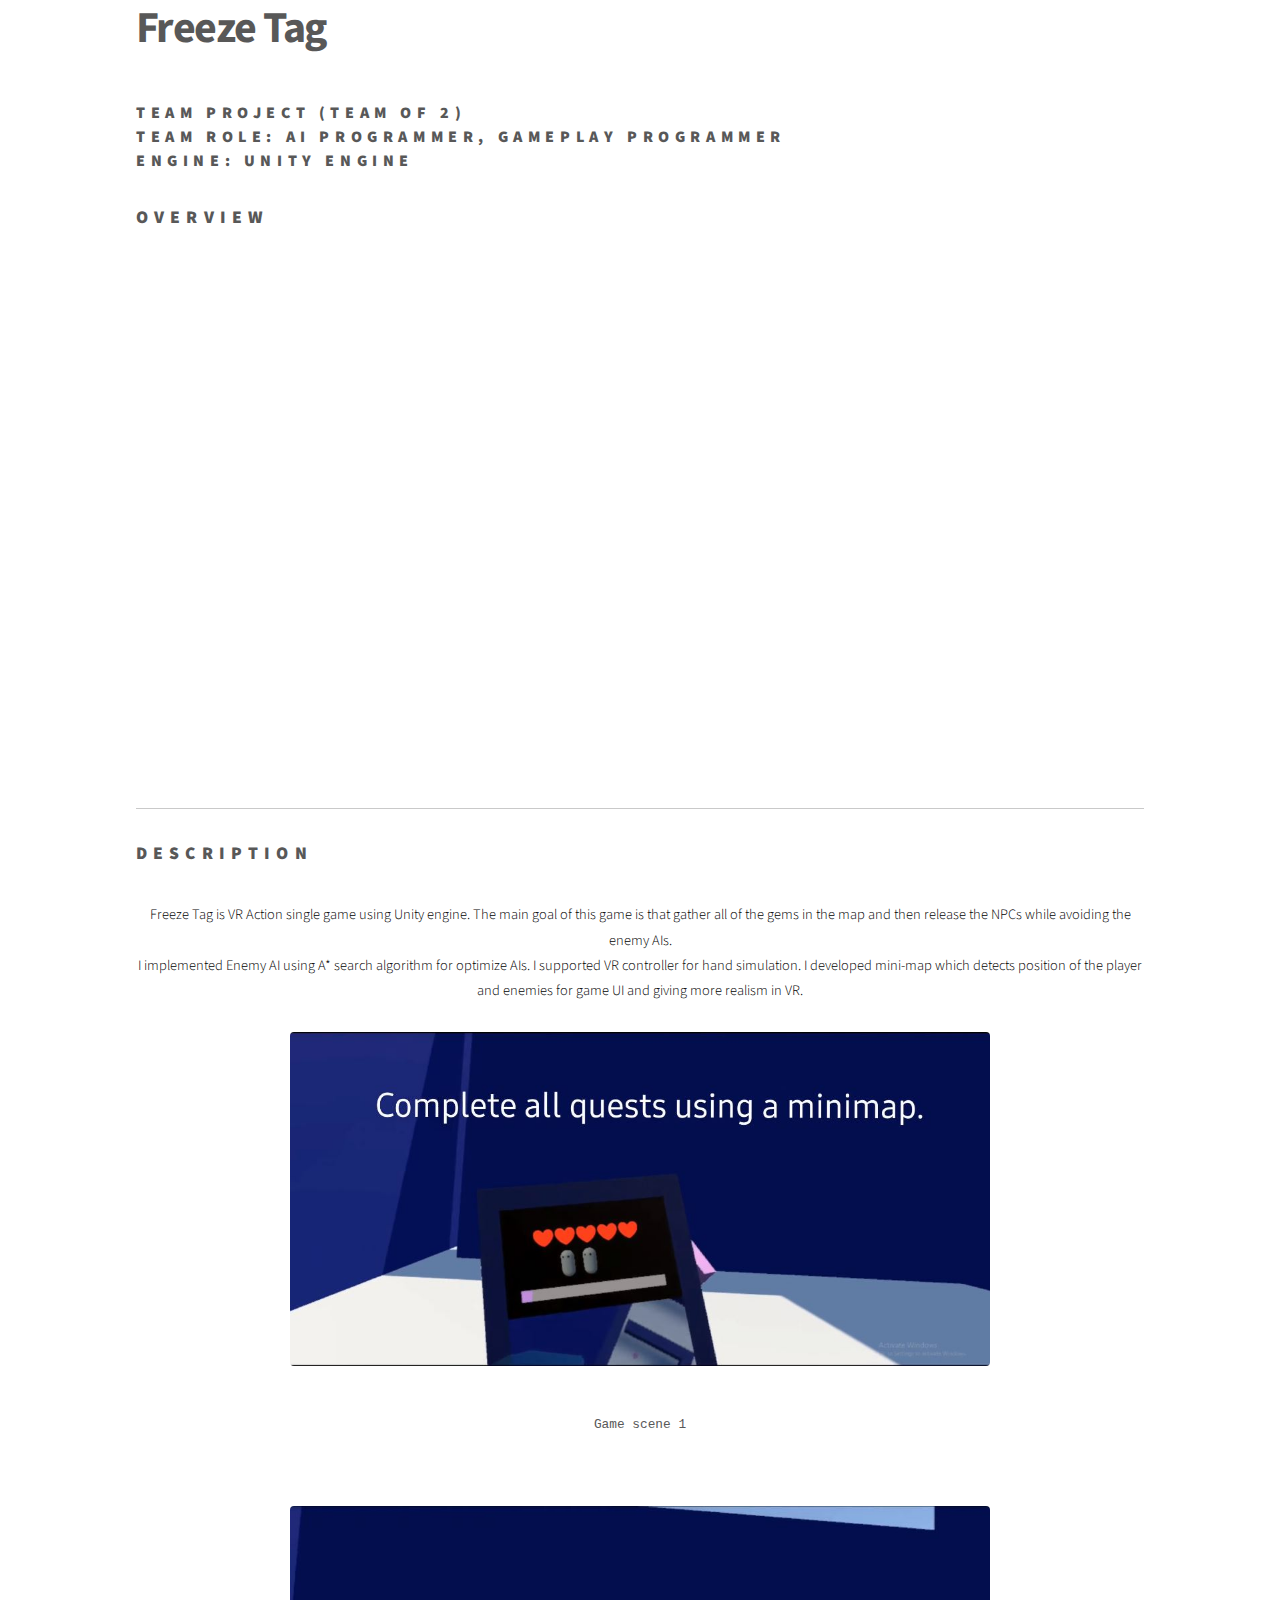
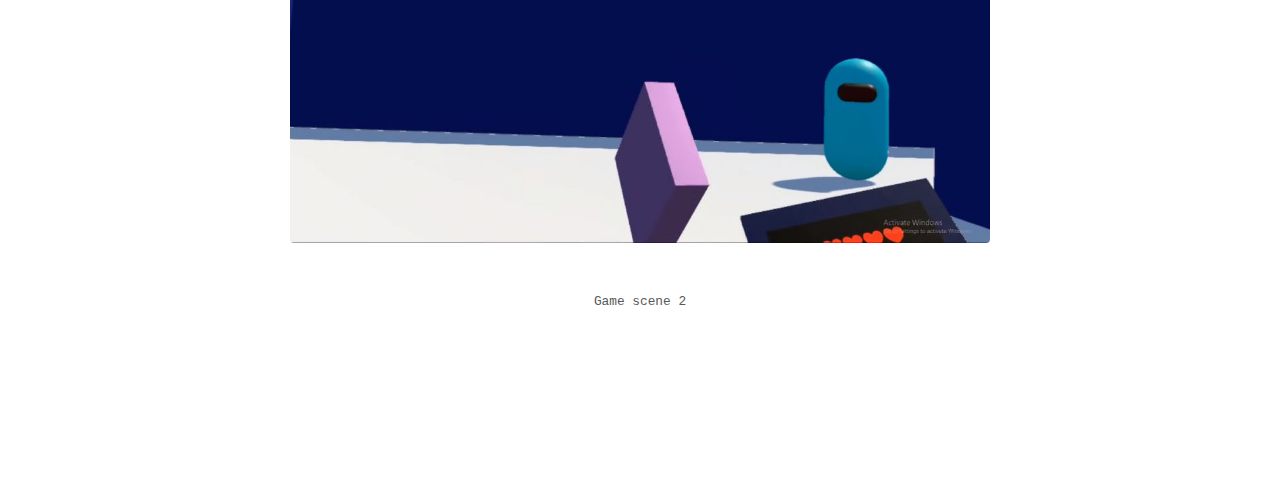
==== freeze_tag.html @ 43e01414 "update port" ====
<!DOCTYPE html> 

<html>
	<head>
		<title>Freeze Tag</title>
		<meta charset="utf-8" />
		<meta name="viewport" content="width=device-width, initial-scale=1, user-scalable=no" />
		<link rel="stylesheet" href="assets/css/main.css" />
		<noscript><link rel="stylesheet" href="assets/css/noscript.css" /></noscript>
	</head>
	<body class="is-preload">
		<!-- Wrapper -->
			<div id="wrapper">
				<!-- Main -->
					<div id="main">
						<div class="inner">
							<h1>Freeze Tag</h1>
                            <h3>Team Project (Team of 2)<br>
								Team role: AI programmer,  Gameplay programmer<br>
                                Engine: Unity Engine</h3>

                            <h2>Overview</h2>
                            <div align="center">
                                <iframe width="800" height="500" src="https://www.youtube.com/embed/WP4t_LqYApI" title="YouTube video player" frameborder="0" allow="accelerometer; autoplay; clipboard-write; encrypted-media; gyroscope; picture-in-picture; web-share" allowfullscreen></iframe>
                            </div>

                            <hr>

                            <h2>Description</h2>
                            <p style = "text-align: center; font-size:90%; color:black;">
								Freeze Tag is VR Action single game using Unity engine. The main goal of this game is that gather all of the gems in the map and then release the NPCs while avoiding the enemy AIs.
								<br>
								I implemented Enemy AI using A* search algorithm for optimize AIs.
								I supported VR controller for hand simulation. I developed mini-map which detects position of the player and enemies for game UI and giving more realism in VR.
								
							</p>
                            <span class="image main"><img src="images/freeze_tag/freeze_tag_1.JPG" alt="" 
                                style="display: block; margin: 0 auto; width:700px;"/></span>
							<p style="text-align: center; font-size:80%; font-family: courier;">
                                Game scene 1<br><br><br></p>
                 
                            <span class="image main"><img src="images/freeze_tag/freeze_tag_2.JPG" alt="" 
                                style="display: block; margin: 0 auto; width:700px;"/></span>
							<p style="text-align: center; font-size:80%; font-family: courier;">
                                Game scene 2<br><br><br></p>
                            
                            
                            </section>

						</div>
					</div>
			</div>

		<!-- Scripts -->
			<script src="assets/js/jquery.min.js"></script>
			<script src="assets/js/browser.min.js"></script>
			<script src="assets/js/breakpoints.min.js"></script>
			<script src="assets/js/util.js"></script>
			<script src="assets/js/main.js"></script>

	</body>
</html>
---- assets/css/main.css ----
@import url(fontawesome-all.min.css);
@import url("https://fonts.googleapis.com/css?family=Source+Sans+Pro:300,700,900");

/*
	Phantom by HTML5 UP
	html5up.net | @ajlkn
	Free for personal and commercial use under the CCA 3.0 license (html5up.net/license)
*/

html, body, div, span, applet, object,
iframe, h1, h2, h3, h4, h5, h6, p, blockquote,
pre, a, abbr, acronym, address, big, cite,
code, del, dfn, em, img, gimg, ins, kbd, q, s, samp,
small, strike, strong, sub, sup, tt, var, b,
u, i, center, dl, dt, dd, ol, ul, li, fieldset,
form, label, legend, table, caption, tbody,
tfoot, thead, tr, th, td, article, aside,
canvas, details, embed, figure, figcaption,
footer, header, hgroup, menu, nav, output, ruby,
section, summary, time, mark, audio, video {
	margin: 0;
	padding: 0;
	border: 0;
	font-size: 100%;
	font: inherit;
	vertical-align: baseline;}

article, aside, details, figcaption, figure,
footer, header, hgroup, menu, nav, section {
	display: block;}

body {
	line-height: 1;
}

ol, ul {
	list-style: none;
}

blockquote, q {
	quotes: none;
}

	blockquote:before, blockquote:after, q:before, q:after {
		content: '';
		content: none;
	}

table {
	border-collapse: collapse;
	border-spacing: 0;
}

body {
	-webkit-text-size-adjust: none;
}

mark {
	background-color: transparent;
	color: inherit;
}

input::-moz-focus-inner {
	border: 0;
	padding: 0;
}

input, select, textarea {
	-moz-appearance: none;
	-webkit-appearance: none;
	-ms-appearance: none;
	appearance: none;
}

/* Basic */

	@-ms-viewport {
		width: device-width;
	}

	body {
		-ms-overflow-style: scrollbar;
	}

	@media screen and (max-width: 480px) {

		html, body {
			min-width: 320px;
		}

	}

	html {
		box-sizing: border-box;
	}

	*, *:before, *:after {
		box-sizing: inherit;
	}

	body {
		background: #ffffff;
	}

		body.is-preload *, body.is-preload *:before, body.is-preload *:after {
			-moz-animation: none !important;
			-webkit-animation: none !important;
			-ms-animation: none !important;
			animation: none !important;
			-moz-transition: none !important;
			-webkit-transition: none !important;
			-ms-transition: none !important;
			transition: none !important;
		}

/* Type */

	body, input, select, textarea {
		color: #585858;
		font-family: "Source Sans Pro", Helvetica, sans-serif;
		font-size: 16pt;
		font-weight: 300;
		line-height: 1.75;
	}

		@media screen and (max-width: 1680px) {

			body, input, select, textarea {
				font-size: 14pt;
			}

		}

		@media screen and (max-width: 1280px) {

			body, input, select, textarea {
				font-size: 12pt;
			}

		}

	a {
		-moz-transition: border-bottom-color 0.2s ease, color 0.2s ease;
		-webkit-transition: border-bottom-color 0.2s ease, color 0.2s ease;
		-ms-transition: border-bottom-color 0.2s ease, color 0.2s ease;
		transition: border-bottom-color 0.2s ease, color 0.2s ease;
		text-decoration: none;
		color: #585858;
		border-bottom: dotted 1px rgba(88, 88, 88, 0.5);
	}

		a:hover {
			border-bottom-color: transparent;
			color: #f2849e !important;
		}

	strong, b {
		font-weight: 900;
	}

	em, i {
		font-style: italic;
	}

	p {
		margin: 0 0 2em 0;
	}

	h1 {
		font-size: 2.75em;
		font-weight: 700;
		line-height: 1.3;
		margin: 0 0 1em 0;
		letter-spacing: -0.035em;
	}

		h1 a {
			color: inherit;
		}

		@media screen and (max-width: 736px) {

			h1 {
				font-size: 2em;
				margin: 0 0 1em 0;
			}

		}

		@media screen and (max-width: 360px) {

			h1 {
				font-size: 1.75em;
			}

		}

	h2, h3, h4, h5, h6 {
		font-weight: 900;
		line-height: 1.5;
		margin: 0 0 2em 0;
		text-transform: uppercase;
		letter-spacing: 0.35em;
	}

		h2 a, h3 a, h4 a, h5 a, h6 a {
			color: inherit;
		}

	h2 {
		font-size: 1.1em;
	}

	h3 {
		font-size: 1em;
	}

	h4 {
		font-size: 0.8em;
	}

	h5 {
		font-size: 0.8em;
	}

	h6 {
		font-size: 0.8em;
	}

	@media screen and (max-width: 980px) {

		h1 br, h2 br, h3 br, h4 br, h5 br, h6 br {
			display: none;
		}

	}

	@media screen and (max-width: 736px) {

		h2 {
			font-size: 1em;
		}

		h3 {
			font-size: 0.8em;
		}

	}

	sub {
		font-size: 0.8em;
		position: relative;
		top: 0.5em;
	}

	sup {
		font-size: 0.8em;
		position: relative;
		top: -0.5em;
	}

	blockquote {
		border-left: solid 4px #c9c9c9;
		font-style: italic;
		margin: 0 0 2em 0;
		padding: 0.5em 0 0.5em 2em;
	}

	code {
		background: rgba(144, 144, 144, 0.075);
		border-radius: 4px;
		border: solid 1px #c9c9c9;
		font-family: "Courier New", monospace;
		font-size: 0.9em;
		margin: 0 0.25em;
		padding: 0.25em 0.65em;
	}

	pre {
		-webkit-overflow-scrolling: touch;
		font-family: "Courier New", monospace;
		font-size: 0.9em;
		margin: 0 0 2em 0;
	}

		pre code {
			display: block;
			line-height: 1.75;
			padding: 1em 1.5em;
			overflow-x: auto;
		}

	hr {
		border: 0;
		border-bottom: solid 1px #c9c9c9;
		margin: 2em 0;
	}

		hr.major {
			margin: 3em 0;
		}

	.align-left {
		text-align: left;
	}

	.align-center {
		text-align: center;
	}

	.align-right {
		text-align: right;
	}

/* Row */

	.row {
		display: flex;
		flex-wrap: wrap;
		box-sizing: border-box;
		align-items: stretch;
	}

		.row > * {
			box-sizing: border-box;
		}

		.row.gtr-uniform > * > :last-child {
			margin-bottom: 0;
		}

		.row.aln-left {
			justify-content: flex-start;
		}

		.row.aln-center {
			justify-content: center;
		}

		.row.aln-right {
			justify-content: flex-end;
		}

		.row.aln-top {
			align-items: flex-start;
		}

		.row.aln-middle {
			align-items: center;
		}

		.row.aln-bottom {
			align-items: flex-end;
		}

		.row > .imp {
			order: -1;
		}

		.row > .col-1 {
			width: 8.33333%;
		}

		.row > .off-1 {
			margin-left: 8.33333%;
		}

		.row > .col-2 {
			width: 16.66667%;
		}

		.row > .off-2 {
			margin-left: 16.66667%;
		}

		.row > .col-3 {
			width: 25%;
		}

		.row > .off-3 {
			margin-left: 25%;
		}

		.row > .col-4 {
			width: 33.33333%;
		}

		.row > .off-4 {
			margin-left: 33.33333%;
		}

		.row > .col-5 {
			width: 41.66667%;
		}

		.row > .off-5 {
			margin-left: 41.66667%;
		}

		.row > .col-6 {
			width: 50%;
		}

		.row > .off-6 {
			margin-left: 50%;
		}

		.row > .col-7 {
			width: 58.33333%;
		}

		.row > .off-7 {
			margin-left: 58.33333%;
		}

		.row > .col-8 {
			width: 66.66667%;
		}

		.row > .off-8 {
			margin-left: 66.66667%;
		}

		.row > .col-9 {
			width: 75%;
		}

		.row > .off-9 {
			margin-left: 75%;
		}

		.row > .col-10 {
			width: 83.33333%;
		}

		.row > .off-10 {
			margin-left: 83.33333%;
		}

		.row > .col-11 {
			width: 91.66667%;
		}

		.row > .off-11 {
			margin-left: 91.66667%;
		}

		.row > .col-12 {
			width: 100%;
		}

		.row > .off-12 {
			margin-left: 100%;
		}

		.row.gtr-0 {
			margin-top: 0;
			margin-left: 0em;
		}

			.row.gtr-0 > * {
				padding: 0 0 0 0em;
			}

			.row.gtr-0.gtr-uniform {
				margin-top: 0em;
			}

				.row.gtr-0.gtr-uniform > * {
					padding-top: 0em;
				}

		.row.gtr-25 {
			margin-top: 0;
			margin-left: -0.5em;
		}

			.row.gtr-25 > * {
				padding: 0 0 0 0.5em;
			}

			.row.gtr-25.gtr-uniform {
				margin-top: -0.5em;
			}

				.row.gtr-25.gtr-uniform > * {
					padding-top: 0.5em;
				}

		.row.gtr-50 {
			margin-top: 0;
			margin-left: -1em;
		}

			.row.gtr-50 > * {
				padding: 0 0 0 1em;
			}

			.row.gtr-50.gtr-uniform {
				margin-top: -1em;
			}

				.row.gtr-50.gtr-uniform > * {
					padding-top: 1em;
				}

		.row {
			margin-top: 0;
			margin-left: -2em;
		}

			.row > * {
				padding: 0 0 0 2em;
			}

			.row.gtr-uniform {
				margin-top: -2em;
			}

				.row.gtr-uniform > * {
					padding-top: 2em;
				}

		.row.gtr-150 {
			margin-top: 0;
			margin-left: -3em;
		}

			.row.gtr-150 > * {
				padding: 0 0 0 3em;
			}

			.row.gtr-150.gtr-uniform {
				margin-top: -3em;
			}

				.row.gtr-150.gtr-uniform > * {
					padding-top: 3em;
				}

		.row.gtr-200 {
			margin-top: 0;
			margin-left: -4em;
		}

			.row.gtr-200 > * {
				padding: 0 0 0 4em;
			}

			.row.gtr-200.gtr-uniform {
				margin-top: -4em;
			}

				.row.gtr-200.gtr-uniform > * {
					padding-top: 4em;
				}

		@media screen and (max-width: 1680px) {

			.row {
				display: flex;
				flex-wrap: wrap;
				box-sizing: border-box;
				align-items: stretch;
			}

				.row > * {
					box-sizing: border-box;
				}

				.row.gtr-uniform > * > :last-child {
					margin-bottom: 0;
				}

				.row.aln-left {
					justify-content: flex-start;
				}

				.row.aln-center {
					justify-content: center;
				}

				.row.aln-right {
					justify-content: flex-end;
				}

				.row.aln-top {
					align-items: flex-start;
				}

				.row.aln-middle {
					align-items: center;
				}

				.row.aln-bottom {
					align-items: flex-end;
				}

				.row > .imp-xlarge {
					order: -1;
				}

				.row > .col-1-xlarge {
					width: 8.33333%;
				}

				.row > .off-1-xlarge {
					margin-left: 8.33333%;
				}

				.row > .col-2-xlarge {
					width: 16.66667%;
				}

				.row > .off-2-xlarge {
					margin-left: 16.66667%;
				}

				.row > .col-3-xlarge {
					width: 25%;
				}

				.row > .off-3-xlarge {
					margin-left: 25%;
				}

				.row > .col-4-xlarge {
					width: 33.33333%;
				}

				.row > .off-4-xlarge {
					margin-left: 33.33333%;
				}

				.row > .col-5-xlarge {
					width: 41.66667%;
				}

				.row > .off-5-xlarge {
					margin-left: 41.66667%;
				}

				.row > .col-6-xlarge {
					width: 50%;
				}

				.row > .off-6-xlarge {
					margin-left: 50%;
				}

				.row > .col-7-xlarge {
					width: 58.33333%;
				}

				.row > .off-7-xlarge {
					margin-left: 58.33333%;
				}

				.row > .col-8-xlarge {
					width: 66.66667%;
				}

				.row > .off-8-xlarge {
					margin-left: 66.66667%;
				}

				.row > .col-9-xlarge {
					width: 75%;
				}

				.row > .off-9-xlarge {
					margin-left: 75%;
				}

				.row > .col-10-xlarge {
					width: 83.33333%;
				}

				.row > .off-10-xlarge {
					margin-left: 83.33333%;
				}

				.row > .col-11-xlarge {
					width: 91.66667%;
				}

				.row > .off-11-xlarge {
					margin-left: 91.66667%;
				}

				.row > .col-12-xlarge {
					width: 100%;
				}

				.row > .off-12-xlarge {
					margin-left: 100%;
				}

				.row.gtr-0 {
					margin-top: 0;
					margin-left: 0em;
				}

					.row.gtr-0 > * {
						padding: 0 0 0 0em;
					}

					.row.gtr-0.gtr-uniform {
						margin-top: 0em;
					}

						.row.gtr-0.gtr-uniform > * {
							padding-top: 0em;
						}

				.row.gtr-25 {
					margin-top: 0;
					margin-left: -0.5em;
				}

					.row.gtr-25 > * {
						padding: 0 0 0 0.5em;
					}

					.row.gtr-25.gtr-uniform {
						margin-top: -0.5em;
					}

						.row.gtr-25.gtr-uniform > * {
							padding-top: 0.5em;
						}

				.row.gtr-50 {
					margin-top: 0;
					margin-left: -1em;
				}

					.row.gtr-50 > * {
						padding: 0 0 0 1em;
					}

					.row.gtr-50.gtr-uniform {
						margin-top: -1em;
					}

						.row.gtr-50.gtr-uniform > * {
							padding-top: 1em;
						}

				.row {
					margin-top: 0;
					margin-left: -2em;
				}

					.row > * {
						padding: 0 0 0 2em;
					}

					.row.gtr-uniform {
						margin-top: -2em;
					}

						.row.gtr-uniform > * {
							padding-top: 2em;
						}

				.row.gtr-150 {
					margin-top: 0;
					margin-left: -3em;
				}

					.row.gtr-150 > * {
						padding: 0 0 0 3em;
					}

					.row.gtr-150.gtr-uniform {
						margin-top: -3em;
					}

						.row.gtr-150.gtr-uniform > * {
							padding-top: 3em;
						}

				.row.gtr-200 {
					margin-top: 0;
					margin-left: -4em;
				}

					.row.gtr-200 > * {
						padding: 0 0 0 4em;
					}

					.row.gtr-200.gtr-uniform {
						margin-top: -4em;
					}

						.row.gtr-200.gtr-uniform > * {
							padding-top: 4em;
						}

		}

		@media screen and (max-width: 1280px) {

			.row {
				display: flex;
				flex-wrap: wrap;
				box-sizing: border-box;
				align-items: stretch;
			}

				.row > * {
					box-sizing: border-box;
				}

				.row.gtr-uniform > * > :last-child {
					margin-bottom: 0;
				}

				.row.aln-left {
					justify-content: flex-start;
				}

				.row.aln-center {
					justify-content: center;
				}

				.row.aln-right {
					justify-content: flex-end;
				}

				.row.aln-top {
					align-items: flex-start;
				}

				.row.aln-middle {
					align-items: center;
				}

				.row.aln-bottom {
					align-items: flex-end;
				}

				.row > .imp-large {
					order: -1;
				}

				.row > .col-1-large {
					width: 8.33333%;
				}

				.row > .off-1-large {
					margin-left: 8.33333%;
				}

				.row > .col-2-large {
					width: 16.66667%;
				}

				.row > .off-2-large {
					margin-left: 16.66667%;
				}

				.row > .col-3-large {
					width: 25%;
				}

				.row > .off-3-large {
					margin-left: 25%;
				}

				.row > .col-4-large {
					width: 33.33333%;
				}

				.row > .off-4-large {
					margin-left: 33.33333%;
				}

				.row > .col-5-large {
					width: 41.66667%;
				}

				.row > .off-5-large {
					margin-left: 41.66667%;
				}

				.row > .col-6-large {
					width: 50%;
				}

				.row > .off-6-large {
					margin-left: 50%;
				}

				.row > .col-7-large {
					width: 58.33333%;
				}

				.row > .off-7-large {
					margin-left: 58.33333%;
				}

				.row > .col-8-large {
					width: 66.66667%;
				}

				.row > .off-8-large {
					margin-left: 66.66667%;
				}

				.row > .col-9-large {
					width: 75%;
				}

				.row > .off-9-large {
					margin-left: 75%;
				}

				.row > .col-10-large {
					width: 83.33333%;
				}

				.row > .off-10-large {
					margin-left: 83.33333%;
				}

				.row > .col-11-large {
					width: 91.66667%;
				}

				.row > .off-11-large {
					margin-left: 91.66667%;
				}

				.row > .col-12-large {
					width: 100%;
				}

				.row > .off-12-large {
					margin-left: 100%;
				}

				.row.gtr-0 {
					margin-top: 0;
					margin-left: 0em;
				}

					.row.gtr-0 > * {
						padding: 0 0 0 0em;
					}

					.row.gtr-0.gtr-uniform {
						margin-top: 0em;
					}

						.row.gtr-0.gtr-uniform > * {
							padding-top: 0em;
						}

				.row.gtr-25 {
					margin-top: 0;
					margin-left: -0.5em;
				}

					.row.gtr-25 > * {
						padding: 0 0 0 0.5em;
					}

					.row.gtr-25.gtr-uniform {
						margin-top: -0.5em;
					}

						.row.gtr-25.gtr-uniform > * {
							padding-top: 0.5em;
						}

				.row.gtr-50 {
					margin-top: 0;
					margin-left: -1em;
				}

					.row.gtr-50 > * {
						padding: 0 0 0 1em;
					}

					.row.gtr-50.gtr-uniform {
						margin-top: -1em;
					}

						.row.gtr-50.gtr-uniform > * {
							padding-top: 1em;
						}

				.row {
					margin-top: 0;
					margin-left: -2em;
				}

					.row > * {
						padding: 0 0 0 2em;
					}

					.row.gtr-uniform {
						margin-top: -2em;
					}

						.row.gtr-uniform > * {
							padding-top: 2em;
						}

				.row.gtr-150 {
					margin-top: 0;
					margin-left: -3em;
				}

					.row.gtr-150 > * {
						padding: 0 0 0 3em;
					}

					.row.gtr-150.gtr-uniform {
						margin-top: -3em;
					}

						.row.gtr-150.gtr-uniform > * {
							padding-top: 3em;
						}

				.row.gtr-200 {
					margin-top: 0;
					margin-left: -4em;
				}

					.row.gtr-200 > * {
						padding: 0 0 0 4em;
					}

					.row.gtr-200.gtr-uniform {
						margin-top: -4em;
					}

						.row.gtr-200.gtr-uniform > * {
							padding-top: 4em;
						}

		}

		@media screen and (max-width: 980px) {

			.row {
				display: flex;
				flex-wrap: wrap;
				box-sizing: border-box;
				align-items: stretch;
			}

				.row > * {
					box-sizing: border-box;
				}

				.row.gtr-uniform > * > :last-child {
					margin-bottom: 0;
				}

				.row.aln-left {
					justify-content: flex-start;
				}

				.row.aln-center {
					justify-content: center;
				}

				.row.aln-right {
					justify-content: flex-end;
				}

				.row.aln-top {
					align-items: flex-start;
				}

				.row.aln-middle {
					align-items: center;
				}

				.row.aln-bottom {
					align-items: flex-end;
				}

				.row > .imp-medium {
					order: -1;
				}

				.row > .col-1-medium {
					width: 8.33333%;
				}

				.row > .off-1-medium {
					margin-left: 8.33333%;
				}

				.row > .col-2-medium {
					width: 16.66667%;
				}

				.row > .off-2-medium {
					margin-left: 16.66667%;
				}

				.row > .col-3-medium {
					width: 25%;
				}

				.row > .off-3-medium {
					margin-left: 25%;
				}

				.row > .col-4-medium {
					width: 33.33333%;
				}

				.row > .off-4-medium {
					margin-left: 33.33333%;
				}

				.row > .col-5-medium {
					width: 41.66667%;
				}

				.row > .off-5-medium {
					margin-left: 41.66667%;
				}

				.row > .col-6-medium {
					width: 50%;
				}

				.row > .off-6-medium {
					margin-left: 50%;
				}

				.row > .col-7-medium {
					width: 58.33333%;
				}

				.row > .off-7-medium {
					margin-left: 58.33333%;
				}

				.row > .col-8-medium {
					width: 66.66667%;
				}

				.row > .off-8-medium {
					margin-left: 66.66667%;
				}

				.row > .col-9-medium {
					width: 75%;
				}

				.row > .off-9-medium {
					margin-left: 75%;
				}

				.row > .col-10-medium {
					width: 83.33333%;
				}

				.row > .off-10-medium {
					margin-left: 83.33333%;
				}

				.row > .col-11-medium {
					width: 91.66667%;
				}

				.row > .off-11-medium {
					margin-left: 91.66667%;
				}

				.row > .col-12-medium {
					width: 100%;
				}

				.row > .off-12-medium {
					margin-left: 100%;
				}

				.row.gtr-0 {
					margin-top: 0;
					margin-left: 0em;
				}

					.row.gtr-0 > * {
						padding: 0 0 0 0em;
					}

					.row.gtr-0.gtr-uniform {
						margin-top: 0em;
					}

						.row.gtr-0.gtr-uniform > * {
							padding-top: 0em;
						}

				.row.gtr-25 {
					margin-top: 0;
					margin-left: -0.375em;
				}

					.row.gtr-25 > * {
						padding: 0 0 0 0.375em;
					}

					.row.gtr-25.gtr-uniform {
						margin-top: -0.375em;
					}

						.row.gtr-25.gtr-uniform > * {
							padding-top: 0.375em;
						}

				.row.gtr-50 {
					margin-top: 0;
					margin-left: -0.75em;
				}

					.row.gtr-50 > * {
						padding: 0 0 0 0.75em;
					}

					.row.gtr-50.gtr-uniform {
						margin-top: -0.75em;
					}

						.row.gtr-50.gtr-uniform > * {
							padding-top: 0.75em;
						}

				.row {
					margin-top: 0;
					margin-left: -1.5em;
				}

					.row > * {
						padding: 0 0 0 1.5em;
					}

					.row.gtr-uniform {
						margin-top: -1.5em;
					}

						.row.gtr-uniform > * {
							padding-top: 1.5em;
						}

				.row.gtr-150 {
					margin-top: 0;
					margin-left: -2.25em;
				}

					.row.gtr-150 > * {
						padding: 0 0 0 2.25em;
					}

					.row.gtr-150.gtr-uniform {
						margin-top: -2.25em;
					}

						.row.gtr-150.gtr-uniform > * {
							padding-top: 2.25em;
						}

				.row.gtr-200 {
					margin-top: 0;
					margin-left: -3em;
				}

					.row.gtr-200 > * {
						padding: 0 0 0 3em;
					}

					.row.gtr-200.gtr-uniform {
						margin-top: -3em;
					}

						.row.gtr-200.gtr-uniform > * {
							padding-top: 3em;
						}

		}

		@media screen and (max-width: 736px) {

			.row {
				display: flex;
				flex-wrap: wrap;
				box-sizing: border-box;
				align-items: stretch;
			}

				.row > * {
					box-sizing: border-box;
				}

				.row.gtr-uniform > * > :last-child {
					margin-bottom: 0;
				}

				.row.aln-left {
					justify-content: flex-start;
				}

				.row.aln-center {
					justify-content: center;
				}

				.row.aln-right {
					justify-content: flex-end;
				}

				.row.aln-top {
					align-items: flex-start;
				}

				.row.aln-middle {
					align-items: center;
				}

				.row.aln-bottom {
					align-items: flex-end;
				}

				.row > .imp-small {
					order: -1;
				}

				.row > .col-1-small {
					width: 8.33333%;
				}

				.row > .off-1-small {
					margin-left: 8.33333%;
				}

				.row > .col-2-small {
					width: 16.66667%;
				}

				.row > .off-2-small {
					margin-left: 16.66667%;
				}

				.row > .col-3-small {
					width: 25%;
				}

				.row > .off-3-small {
					margin-left: 25%;
				}

				.row > .col-4-small {
					width: 33.33333%;
				}

				.row > .off-4-small {
					margin-left: 33.33333%;
				}

				.row > .col-5-small {
					width: 41.66667%;
				}

				.row > .off-5-small {
					margin-left: 41.66667%;
				}

				.row > .col-6-small {
					width: 50%;
				}

				.row > .off-6-small {
					margin-left: 50%;
				}

				.row > .col-7-small {
					width: 58.33333%;
				}

				.row > .off-7-small {
					margin-left: 58.33333%;
				}

				.row > .col-8-small {
					width: 66.66667%;
				}

				.row > .off-8-small {
					margin-left: 66.66667%;
				}

				.row > .col-9-small {
					width: 75%;
				}

				.row > .off-9-small {
					margin-left: 75%;
				}

				.row > .col-10-small {
					width: 83.33333%;
				}

				.row > .off-10-small {
					margin-left: 83.33333%;
				}

				.row > .col-11-small {
					width: 91.66667%;
				}

				.row > .off-11-small {
					margin-left: 91.66667%;
				}

				.row > .col-12-small {
					width: 100%;
				}

				.row > .off-12-small {
					margin-left: 100%;
				}

				.row.gtr-0 {
					margin-top: 0;
					margin-left: 0em;
				}

					.row.gtr-0 > * {
						padding: 0 0 0 0em;
					}

					.row.gtr-0.gtr-uniform {
						margin-top: 0em;
					}

						.row.gtr-0.gtr-uniform > * {
							padding-top: 0em;
						}

				.row.gtr-25 {
					margin-top: 0;
					margin-left: -0.25em;
				}

					.row.gtr-25 > * {
						padding: 0 0 0 0.25em;
					}

					.row.gtr-25.gtr-uniform {
						margin-top: -0.25em;
					}

						.row.gtr-25.gtr-uniform > * {
							padding-top: 0.25em;
						}

				.row.gtr-50 {
					margin-top: 0;
					margin-left: -0.5em;
				}

					.row.gtr-50 > * {
						padding: 0 0 0 0.5em;
					}

					.row.gtr-50.gtr-uniform {
						margin-top: -0.5em;
					}

						.row.gtr-50.gtr-uniform > * {
							padding-top: 0.5em;
						}

				.row {
					margin-top: 0;
					margin-left: -1em;
				}

					.row > * {
						padding: 0 0 0 1em;
					}

					.row.gtr-uniform {
						margin-top: -1em;
					}

						.row.gtr-uniform > * {
							padding-top: 1em;
						}

				.row.gtr-150 {
					margin-top: 0;
					margin-left: -1.5em;
				}

					.row.gtr-150 > * {
						padding: 0 0 0 1.5em;
					}

					.row.gtr-150.gtr-uniform {
						margin-top: -1.5em;
					}

						.row.gtr-150.gtr-uniform > * {
							padding-top: 1.5em;
						}

				.row.gtr-200 {
					margin-top: 0;
					margin-left: -2em;
				}

					.row.gtr-200 > * {
						padding: 0 0 0 2em;
					}

					.row.gtr-200.gtr-uniform {
						margin-top: -2em;
					}

						.row.gtr-200.gtr-uniform > * {
							padding-top: 2em;
						}

		}

		@media screen and (max-width: 480px) {

			.row {
				display: flex;
				flex-wrap: wrap;
				box-sizing: border-box;
				align-items: stretch;
			}

				.row > * {
					box-sizing: border-box;
				}

				.row.gtr-uniform > * > :last-child {
					margin-bottom: 0;
				}

				.row.aln-left {
					justify-content: flex-start;
				}

				.row.aln-center {
					justify-content: center;
				}

				.row.aln-right {
					justify-content: flex-end;
				}

				.row.aln-top {
					align-items: flex-start;
				}

				.row.aln-middle {
					align-items: center;
				}

				.row.aln-bottom {
					align-items: flex-end;
				}

				.row > .imp-xsmall {
					order: -1;
				}

				.row > .col-1-xsmall {
					width: 8.33333%;
				}

				.row > .off-1-xsmall {
					margin-left: 8.33333%;
				}

				.row > .col-2-xsmall {
					width: 16.66667%;
				}

				.row > .off-2-xsmall {
					margin-left: 16.66667%;
				}

				.row > .col-3-xsmall {
					width: 25%;
				}

				.row > .off-3-xsmall {
					margin-left: 25%;
				}

				.row > .col-4-xsmall {
					width: 33.33333%;
				}

				.row > .off-4-xsmall {
					margin-left: 33.33333%;
				}

				.row > .col-5-xsmall {
					width: 41.66667%;
				}

				.row > .off-5-xsmall {
					margin-left: 41.66667%;
				}

				.row > .col-6-xsmall {
					width: 50%;
				}

				.row > .off-6-xsmall {
					margin-left: 50%;
				}

				.row > .col-7-xsmall {
					width: 58.33333%;
				}

				.row > .off-7-xsmall {
					margin-left: 58.33333%;
				}

				.row > .col-8-xsmall {
					width: 66.66667%;
				}

				.row > .off-8-xsmall {
					margin-left: 66.66667%;
				}

				.row > .col-9-xsmall {
					width: 75%;
				}

				.row > .off-9-xsmall {
					margin-left: 75%;
				}

				.row > .col-10-xsmall {
					width: 83.33333%;
				}

				.row > .off-10-xsmall {
					margin-left: 83.33333%;
				}

				.row > .col-11-xsmall {
					width: 91.66667%;
				}

				.row > .off-11-xsmall {
					margin-left: 91.66667%;
				}

				.row > .col-12-xsmall {
					width: 100%;
				}

				.row > .off-12-xsmall {
					margin-left: 100%;
				}

				.row.gtr-0 {
					margin-top: 0;
					margin-left: 0em;
				}

					.row.gtr-0 > * {
						padding: 0 0 0 0em;
					}

					.row.gtr-0.gtr-uniform {
						margin-top: 0em;
					}

						.row.gtr-0.gtr-uniform > * {
							padding-top: 0em;
						}

				.row.gtr-25 {
					margin-top: 0;
					margin-left: -0.25em;
				}

					.row.gtr-25 > * {
						padding: 0 0 0 0.25em;
					}

					.row.gtr-25.gtr-uniform {
						margin-top: -0.25em;
					}

						.row.gtr-25.gtr-uniform > * {
							padding-top: 0.25em;
						}

				.row.gtr-50 {
					margin-top: 0;
					margin-left: -0.5em;
				}

					.row.gtr-50 > * {
						padding: 0 0 0 0.5em;
					}

					.row.gtr-50.gtr-uniform {
						margin-top: -0.5em;
					}

						.row.gtr-50.gtr-uniform > * {
							padding-top: 0.5em;
						}

				.row {
					margin-top: 0;
					margin-left: -1em;
				}

					.row > * {
						padding: 0 0 0 1em;
					}

					.row.gtr-uniform {
						margin-top: -1em;
					}

						.row.gtr-uniform > * {
							padding-top: 1em;
						}

				.row.gtr-150 {
					margin-top: 0;
					margin-left: -1.5em;
				}

					.row.gtr-150 > * {
						padding: 0 0 0 1.5em;
					}

					.row.gtr-150.gtr-uniform {
						margin-top: -1.5em;
					}

						.row.gtr-150.gtr-uniform > * {
							padding-top: 1.5em;
						}

				.row.gtr-200 {
					margin-top: 0;
					margin-left: -2em;
				}

					.row.gtr-200 > * {
						padding: 0 0 0 2em;
					}

					.row.gtr-200.gtr-uniform {
						margin-top: -2em;
					}

						.row.gtr-200.gtr-uniform > * {
							padding-top: 2em;
						}

		}

/* Section/Article */

	section.special, article.special {
		text-align: center;
	}

	header p {
		margin-top: -1em;
	}

	@media screen and (max-width: 736px) {

		header p {
			margin-top: 0;
		}

	}

/* Icon */

	.icon {
		text-decoration: none;
		border-bottom: none;
		position: relative;
	}

		.icon:before {
			-moz-osx-font-smoothing: grayscale;
			-webkit-font-smoothing: antialiased;
			display: inline-block;
			font-style: normal;
			font-variant: normal;
			text-rendering: auto;
			line-height: 1;
			text-transform: none !important;
			font-family: 'Font Awesome 5 Free';
			font-weight: 400;
		}

		.icon > .label {
			display: none;
		}

		.icon:before {
			line-height: inherit;
		}

		.icon.solid:before {
			font-weight: 900;
		}

		.icon.brands:before {
			font-family: 'Font Awesome 5 Brands';
		}

		.icon.style2 {
			-moz-transition: background-color 0.2s ease-in-out, color 0.2s ease-in-out, border-color 0.2s ease-in-out;
			-webkit-transition: background-color 0.2s ease-in-out, color 0.2s ease-in-out, border-color 0.2s ease-in-out;
			-ms-transition: background-color 0.2s ease-in-out, color 0.2s ease-in-out, border-color 0.2s ease-in-out;
			transition: background-color 0.2s ease-in-out, color 0.2s ease-in-out, border-color 0.2s ease-in-out;
			background-color: transparent;
			border: solid 1px #c9c9c9;
			border-radius: 4px;
			width: 2.65em;
			height: 2.65em;
			display: inline-block;
			text-align: center;
			line-height: 2.65em;
			color: inherit;
		}

			.icon.style2:before {
				font-size: 1.1em;
			}

			.icon.style2:hover {
				color: #f2849e;
				border-color: #f2849e;
			}

			.icon.style2:active {
				background-color: rgba(242, 132, 158, 0.1);
			}

/* List */

	ol {
		list-style: decimal;
		margin: 0 0 2em 0;
		padding-left: 1.25em;
	}

		ol li {
			padding-left: 0.25em;
		}

	ul {
		list-style: disc;
		margin: 0 0 2em 0;
		padding-left: 1em;
	}

		ul li {
			padding-left: 0.5em;
		}

		ul.alt {
			list-style: none;
			padding-left: 0;
		}

			ul.alt li {
				border-top: solid 1px #c9c9c9;
				padding: 0.5em 0;
			}

				ul.alt li:first-child {
					border-top: 0;
					padding-top: 0;
				}

	dl {
		margin: 0 0 2em 0;
	}

		dl dt {
			display: block;
			font-weight: 900;
			margin: 0 0 1em 0;
		}

		dl dd {
			margin-left: 2em;
		}

/* Actions */

	ul.actions {
		display: -moz-flex;
		display: -webkit-flex;
		display: -ms-flex;
		display: flex;
		cursor: default;
		list-style: none;
		margin-left: -1em;
		padding-left: 0;
	}

		ul.actions li {
			padding: 0 0 0 1em;
			vertical-align: middle;
		}

		ul.actions.special {
			-moz-justify-content: center;
			-webkit-justify-content: center;
			-ms-justify-content: center;
			justify-content: center;
			width: 100%;
			margin-left: 0;
		}

			ul.actions.special li:first-child {
				padding-left: 0;
			}

		ul.actions.stacked {
			-moz-flex-direction: column;
			-webkit-flex-direction: column;
			-ms-flex-direction: column;
			flex-direction: column;
			margin-left: 0;
		}

			ul.actions.stacked li {
				padding: 1.3em 0 0 0;
			}

				ul.actions.stacked li:first-child {
					padding-top: 0;
				}

		ul.actions.fit {
			width: calc(100% + 1em);
		}

			ul.actions.fit li {
				-moz-flex-grow: 1;
				-webkit-flex-grow: 1;
				-ms-flex-grow: 1;
				flex-grow: 1;
				-moz-flex-shrink: 1;
				-webkit-flex-shrink: 1;
				-ms-flex-shrink: 1;
				flex-shrink: 1;
				width: 100%;
			}

				ul.actions.fit li > * {
					width: 100%;
				}

			ul.actions.fit.stacked {
				width: 100%;
			}

		@media screen and (max-width: 480px) {

			ul.actions:not(.fixed) {
				-moz-flex-direction: column;
				-webkit-flex-direction: column;
				-ms-flex-direction: column;
				flex-direction: column;
				margin-left: 0;
				width: 100% !important;
			}

				ul.actions:not(.fixed) li {
					-moz-flex-grow: 1;
					-webkit-flex-grow: 1;
					-ms-flex-grow: 1;
					flex-grow: 1;
					-moz-flex-shrink: 1;
					-webkit-flex-shrink: 1;
					-ms-flex-shrink: 1;
					flex-shrink: 1;
					padding: 1em 0 0 0;
					text-align: center;
					width: 100%;
				}

					ul.actions:not(.fixed) li > * {
						width: 100%;
					}

					ul.actions:not(.fixed) li:first-child {
						padding-top: 0;
					}

					ul.actions:not(.fixed) li input[type="submit"],
					ul.actions:not(.fixed) li input[type="reset"],
					ul.actions:not(.fixed) li input[type="button"],
					ul.actions:not(.fixed) li button,
					ul.actions:not(.fixed) li .button {
						width: 100%;
					}

						ul.actions:not(.fixed) li input[type="submit"].icon:before,
						ul.actions:not(.fixed) li input[type="reset"].icon:before,
						ul.actions:not(.fixed) li input[type="button"].icon:before,
						ul.actions:not(.fixed) li button.icon:before,
						ul.actions:not(.fixed) li .button.icon:before {
							margin-left: -0.5rem;
						}

		}

/* Icons */

	ul.icons {
		cursor: default;
		list-style: none;
		padding-left: 0;
		margin: -1em 0 2em -1em;
	}

		ul.icons li {
			display: inline-block;
			padding: 1em 0 0 1em;
		}

/* Form */

	form {
		margin: 0 0 2em 0;
		overflow-x: hidden;
	}

		form > :last-child {
			margin-bottom: 0;
		}

		form > .fields {
			display: -moz-flex;
			display: -webkit-flex;
			display: -ms-flex;
			display: flex;
			-moz-flex-wrap: wrap;
			-webkit-flex-wrap: wrap;
			-ms-flex-wrap: wrap;
			flex-wrap: wrap;
			width: calc(100% + 3em);
			margin: -1.5em 0 2em -1.5em;
		}

			form > .fields > .field {
				-moz-flex-grow: 0;
				-webkit-flex-grow: 0;
				-ms-flex-grow: 0;
				flex-grow: 0;
				-moz-flex-shrink: 0;
				-webkit-flex-shrink: 0;
				-ms-flex-shrink: 0;
				flex-shrink: 0;
				padding: 1.5em 0 0 1.5em;
				width: calc(100% - 1.5em);
			}

				form > .fields > .field.half {
					width: calc(50% - 0.75em);
				}

				form > .fields > .field.third {
					width: calc(100%/3 - 0.5em);
				}

				form > .fields > .field.quarter {
					width: calc(25% - 0.375em);
				}

		@media screen and (max-width: 480px) {

			form > .fields {
				width: calc(100% + 3em);
				margin: -1.5em 0 2em -1.5em;
			}

				form > .fields > .field {
					padding: 1.5em 0 0 1.5em;
					width: calc(100% - 1.5em);
				}

					form > .fields > .field.half {
						width: calc(100% - 1.5em);
					}

					form > .fields > .field.third {
						width: calc(100% - 1.5em);
					}

					form > .fields > .field.quarter {
						width: calc(100% - 1.5em);
					}

		}

	label {
		display: block;
		font-size: 0.9em;
		font-weight: 900;
		margin: 0 0 1em 0;
	}

	input[type="text"],
	input[type="password"],
	input[type="email"],
	input[type="tel"],
	select,
	textarea {
		-moz-appearance: none;
		-webkit-appearance: none;
		-ms-appearance: none;
		appearance: none;
		background-color: transparent;
		border: none;
		border-radius: 0;
		border-bottom: solid 1px #c9c9c9;
		color: inherit;
		display: block;
		outline: 0;
		padding: 0;
		text-decoration: none;
		width: 100%;
	}

		input[type="text"]:invalid,
		input[type="password"]:invalid,
		input[type="email"]:invalid,
		input[type="tel"]:invalid,
		select:invalid,
		textarea:invalid {
			box-shadow: none;
		}

		input[type="text"]:focus,
		input[type="password"]:focus,
		input[type="email"]:focus,
		input[type="tel"]:focus,
		select:focus,
		textarea:focus {
			border-bottom-color: #f2849e;
			box-shadow: inset 0 -1px 0 0 #f2849e;
		}

	select {
		background-image: url("data:image/svg+xml;charset=utf8,%3Csvg xmlns='http://www.w3.org/2000/svg' width='40' height='40' preserveAspectRatio='none' viewBox='0 0 40 40'%3E%3Cpath d='M9.4,12.3l10.4,10.4l10.4-10.4c0.2-0.2,0.5-0.4,0.9-0.4c0.3,0,0.6,0.1,0.9,0.4l3.3,3.3c0.2,0.2,0.4,0.5,0.4,0.9 c0,0.4-0.1,0.6-0.4,0.9L20.7,31.9c-0.2,0.2-0.5,0.4-0.9,0.4c-0.3,0-0.6-0.1-0.9-0.4L4.3,17.3c-0.2-0.2-0.4-0.5-0.4-0.9 c0-0.4,0.1-0.6,0.4-0.9l3.3-3.3c0.2-0.2,0.5-0.4,0.9-0.4S9.1,12.1,9.4,12.3z' fill='%23c9c9c9' /%3E%3C/svg%3E");
		background-size: 1.25rem;
		background-repeat: no-repeat;
		background-position: calc(100% - 1rem) center;
		height: 3em;
		padding-right: 3em;
		text-overflow: ellipsis;
	}

		select option {
			background: #ffffff;
		}

		select:focus::-ms-value {
			background-color: transparent;
		}

		select::-ms-expand {
			display: none;
		}

	input[type="text"],
	input[type="password"],
	input[type="email"],
	select {
		height: 3em;
	}

	textarea {
		padding: 0;
		min-height: 3.75em;
	}

	input[type="checkbox"],
	input[type="radio"] {
		-moz-appearance: none;
		-webkit-appearance: none;
		-ms-appearance: none;
		appearance: none;
		display: block;
		float: left;
		margin-right: -2em;
		opacity: 0;
		width: 1em;
		z-index: -1;
	}

		input[type="checkbox"] + label,
		input[type="radio"] + label {
			text-decoration: none;
			color: #585858;
			cursor: pointer;
			display: inline-block;
			font-size: 1em;
			font-weight: 300;
			padding-left: 2.55em;
			padding-right: 0.75em;
			position: relative;
		}

			input[type="checkbox"] + label:before,
			input[type="radio"] + label:before {
				-moz-osx-font-smoothing: grayscale;
				-webkit-font-smoothing: antialiased;
				display: inline-block;
				font-style: normal;
				font-variant: normal;
				text-rendering: auto;
				line-height: 1;
				text-transform: none !important;
				font-family: 'Font Awesome 5 Free';
				font-weight: 900;
			}

			input[type="checkbox"] + label:before,
			input[type="radio"] + label:before {
				border-radius: 4px;
				border: solid 1px #c9c9c9;
				content: '';
				display: inline-block;
				font-size: 0.8em;
				height: 2.25em;
				left: 0;
				line-height: 2.25em;
				position: absolute;
				text-align: center;
				top: 0;
				width: 2.25em;
			}

		input[type="checkbox"]:checked + label:before,
		input[type="radio"]:checked + label:before {
			background: #585858;
			border-color: #585858;
			color: #ffffff;
			content: '\f00c';
		}

		input[type="checkbox"]:focus + label:before,
		input[type="radio"]:focus + label:before {
			border-color: #f2849e;
			box-shadow: 0 0 0 1px #f2849e;
		}

	input[type="checkbox"] + label:before {
		border-radius: 4px;
	}

	input[type="radio"] + label:before {
		border-radius: 100%;
	}

/* Box */

	.box {
		border-radius: 4px;
		border: solid 1px #c9c9c9;
		margin-bottom: 2em;
		padding: 1.5em;
	}

		.box > :last-child,
		.box > :last-child > :last-child,
		.box > :last-child > :last-child > :last-child {
			margin-bottom: 0;
		}

		.box.alt {
			border: 0;
			border-radius: 0;
			padding: 0;
		}

/* Image */

	.image {
		border-radius: 4px;
		border: 0;
		display: inline-block;
		position: relative;
	}

		.image img {
			border-radius: 4px;
			display: block;
		}

		.image.left, .image.right {
			max-width: 40%;
		}

			.image.left img, .image.right img {
				width: 100%;
			}

		.image.left {
			float: left;
			padding: 0 1.5em 1em 0;
			top: 0.25em;
		}

		.image.right {
			float: right;
			padding: 0 0 1em 1.5em;
			top: 0.25em;
		}

		.image.fit {
			display: block;
			margin: 0 0 2em 0;
			width: 100%;
		}

			.image.fit img {
				width: 100%;
			}

		.image.main {
			display: block;
			margin: 0 0 3em 0;
			width: 100%;
		}

			.image.main img {
				width: 100%;
			}

			@media screen and (max-width: 736px) {

				.image.main {
					margin: 0 0 2em 0;
				}

			}

	.grid-image {
		display:flex;
		flex-wrap:wrap;
		align-items:flex-start;
		margin:30px 0;
	}
			.grid-image img {
				width:calc(33.333% - 10px);
				margin:0 15px 15px 0;
			}
			.grid-image img:nth-of-type(3n),
			.grid-image img:last-child {
				margin-right:0;
			}
			@media screen and (max-width:640px){
			  .grid-image img {
				width:calc(50% - 15px);
			  }
			}
			@media screen and (max-width:480px){
			  .grid-image img:nth-of-type(2n) {
				margin-right:0;
			  }
			  .grid-image img:nth-of-type(3n) {
				margin-right:15px;
			  }
			}

/* Table */

	.table-wrapper {
		-webkit-overflow-scrolling: touch;
		overflow-x: auto;
	}

	table {
		margin: 0 0 2em 0;
		width: 100%;
	}

		table tbody tr {
			border: solid 1px #c9c9c9;
			border-left: 0;
			border-right: 0;
		}

			table tbody tr:nth-child(2n + 1) {
				background-color: rgba(144, 144, 144, 0.075);
			}

		table td {
			padding: 0.75em 0.75em;
		}

		table th {
			font-size: 0.9em;
			font-weight: 900;
			padding: 0 0.75em 0.75em 0.75em;
			text-align: left;
		}

		table thead {
			border-bottom: solid 2px #c9c9c9;
		}

		table tfoot {
			border-top: solid 2px #c9c9c9;
		}

		table.alt {
			border-collapse: separate;
		}

			table.alt tbody tr td {
				border: solid 1px #c9c9c9;
				border-left-width: 0;
				border-top-width: 0;
			}

				table.alt tbody tr td:first-child {
					border-left-width: 1px;
				}

			table.alt tbody tr:first-child td {
				border-top-width: 1px;
			}

			table.alt thead {
				border-bottom: 0;
			}

			table.alt tfoot {
				border-top: 0;
			}

/* Button */

	input[type="submit"],
	input[type="reset"],
	input[type="button"],
	button,
	.button {
		-moz-appearance: none;
		-webkit-appearance: none;
		-ms-appearance: none;
		appearance: none;
		-moz-transition: background-color 0.2s ease-in-out, color 0.2s ease-in-out, box-shadow 0.2s ease-in-out;
		-webkit-transition: background-color 0.2s ease-in-out, color 0.2s ease-in-out, box-shadow 0.2s ease-in-out;
		-ms-transition: background-color 0.2s ease-in-out, color 0.2s ease-in-out, box-shadow 0.2s ease-in-out;
		transition: background-color 0.2s ease-in-out, color 0.2s ease-in-out, box-shadow 0.2s ease-in-out;
		background-color: transparent;
		border-radius: 4px;
		border: 0;
		box-shadow: inset 0 0 0 2px #585858;
		color: #585858 !important;
		cursor: pointer;
		display: inline-block;
		font-size: 0.8em;
		font-weight: 900;
		height: 3.5em;
		letter-spacing: 0.35em;
		line-height: 3.45em;
		overflow: hidden;
		padding: 0 1.25em 0 1.6em;
		text-align: center;
		text-decoration: none;
		text-overflow: ellipsis;
		text-transform: uppercase;
		white-space: nowrap;
	}

		input[type="submit"].icon:before,
		input[type="reset"].icon:before,
		input[type="button"].icon:before,
		button.icon:before,
		.button.icon:before {
			margin-right: 0.5em;
		}

		input[type="submit"].fit,
		input[type="reset"].fit,
		input[type="button"].fit,
		button.fit,
		.button.fit {
			width: 100%;
		}

		input[type="submit"]:hover,
		input[type="reset"]:hover,
		input[type="button"]:hover,
		button:hover,
		.button:hover {
			color: #f2849e !important;
			box-shadow: inset 0 0 0 2px #f2849e;
		}

		input[type="submit"]:active,
		input[type="reset"]:active,
		input[type="button"]:active,
		button:active,
		.button:active {
			background-color: rgba(242, 132, 158, 0.1);
		}

		input[type="submit"].small,
		input[type="reset"].small,
		input[type="button"].small,
		button.small,
		.button.small {
			font-size: 0.6em;
		}

		input[type="submit"].large,
		input[type="reset"].large,
		input[type="button"].large,
		button.large,
		.button.large {
			font-size: 1em;
		}

		input[type="submit"].primary,
		input[type="reset"].primary,
		input[type="button"].primary,
		button.primary,
		.button.primary {
			box-shadow: none;
			background-color: #585858;
			color: #ffffff !important;
		}

			input[type="submit"].primary:hover,
			input[type="reset"].primary:hover,
			input[type="button"].primary:hover,
			button.primary:hover,
			.button.primary:hover {
				background-color: #f2849e;
			}

			input[type="submit"].primary:active,
			input[type="reset"].primary:active,
			input[type="button"].primary:active,
			button.primary:active,
			.button.primary:active {
				background-color: #ee5f81;
			}

		input[type="submit"].disabled, input[type="submit"]:disabled,
		input[type="reset"].disabled,
		input[type="reset"]:disabled,
		input[type="button"].disabled,
		input[type="button"]:disabled,
		button.disabled,
		button:disabled,
		.button.disabled,
		.button:disabled {
			pointer-events: none;
			opacity: 0.25;
		}

/* Tiles */

	.tiles {
		display: -moz-flex;
		display: -webkit-flex;
		display: -ms-flex;
		display: flex;
		-moz-flex-wrap: wrap;
		-webkit-flex-wrap: wrap;
		-ms-flex-wrap: wrap;
		flex-wrap: wrap;
		postiion: relative;
		margin: -2.5em 0 0 -2.5em;
	}

		.tiles article {
			-moz-transition: -moz-transform 0.5s ease, opacity 0.5s ease;
			-webkit-transition: -webkit-transform 0.5s ease, opacity 0.5s ease;
			-ms-transition: -ms-transform 0.5s ease, opacity 0.5s ease;
			transition: transform 0.5s ease, opacity 0.5s ease;
			position: relative;
			width: calc(50% - 2.5em);
			margin: 2.5em 0 0 2.5em;
		}

			.tiles article > .image {
				-moz-transition: -moz-transform 0.5s ease;
				-webkit-transition: -webkit-transform 0.5s ease;
				-ms-transition: -ms-transform 0.5s ease;
				transition: transform 0.5s ease;
				position: relative;
				display: block;
				width: 100%;
				border-radius: 4px;
				overflow: hidden;
			}

				.tiles article > .image img {
					display: block;
					width: 100%;
				}

				.tiles article > .image:before {
					pointer-events: none;
					-moz-transition: background-color 0.5s ease, opacity 0.5s ease;
					-webkit-transition: background-color 0.5s ease, opacity 0.5s ease;
					-ms-transition: background-color 0.5s ease, opacity 0.5s ease;
					transition: background-color 0.5s ease, opacity 0.5s ease;
					content: '';
					display: block;
					position: absolute;
					top: 0;
					left: 0;
					width: 100%;
					height: 100%;
					z-index: 1;
					opacity: 0.8;
				}

				.tiles article > .image:after {
					pointer-events: none;
					-moz-transition: opacity 0.5s ease;
					-webkit-transition: opacity 0.5s ease;
					-ms-transition: opacity 0.5s ease;
					transition: opacity 0.5s ease;
					content: '';
					display: block;
					position: absolute;
					top: 0;
					left: 0;
					width: 100%;
					height: 100%;
					
					opacity: 0.25;
					z-index: 2;
				}

			.tiles article > a {
				display: -moz-flex;
				display: -webkit-flex;
				display: -ms-flex;
				display: flex;
				-moz-flex-direction: column;
				-webkit-flex-direction: column;
				-ms-flex-direction: column;
				flex-direction: column;
				-moz-align-items: center;
				-webkit-align-items: center;
				-ms-align-items: center;
				align-items: center;
				-moz-justify-content: center;
				-webkit-justify-content: center;
				-ms-justify-content: center;
				justify-content: center;
				-moz-transition: background-color 0.5s ease, -moz-transform 0.5s ease;
				-webkit-transition: background-color 0.5s ease, -webkit-transform 0.5s ease;
				-ms-transition: background-color 0.5s ease, -ms-transform 0.5s ease;
				transition: background-color 0.5s ease, transform 0.5s ease;
				position: absolute;
				top: 0;
				left: 0;
				width: 100%;
				height: 100%;
				padding: 1em;
				border-radius: 4px;
				border-bottom: 0;
				color: #ffffff;
				text-align: center;
				text-decoration: none;
				z-index: 3;
			}

				.tiles article > a > :last-child {
					margin: 0;
				}

				.tiles article > a:hover {
					color: #ffffff !important;
				}

				.tiles article > a h2 {
					margin: 0;
				}

				.tiles article > a .content {
					-moz-transition: max-height 0.5s ease, opacity 0.5s ease;
					-webkit-transition: max-height 0.5s ease, opacity 0.5s ease;
					-ms-transition: max-height 0.5s ease, opacity 0.5s ease;
					transition: max-height 0.5s ease, opacity 0.5s ease;
					width: 100%;
					max-height: 0;
					line-height: 1.5;
					margin-top: 0.35em;
					opacity: 0;
				}

					.tiles article > a .content > :last-child {
						margin-bottom: 0;
					}

			.tiles article.style1 > .image:before {
				background-color: #f2849e;
			}

			.tiles article.style2 > .image:before {
				background-color: #7ecaf6;
			}

			.tiles article.style3 > .image:before {
				background-color: #7bd0c1;
			}

			.tiles article.style4 > .image:before {
				background-color: #c75b9b;
			}

			.tiles article.style5 > .image:before {
				background-color: #ae85ca;
			}

			.tiles article.style6 > .image:before {
				background-color: #8499e7;
			}

			body:not(.is-touch) .tiles article:hover > .image {
				-moz-transform: scale(1.1);
				-webkit-transform: scale(1.1);
				-ms-transform: scale(1.1);
				transform: scale(1.1);
			}

				body:not(.is-touch) .tiles article:hover > .image:before {
					background-color: #333333;
					opacity: 0.35;
				}

				body:not(.is-touch) .tiles article:hover > .image:after {
					opacity: 0;
				}

			body:not(.is-touch) .tiles article:hover .content {
				max-height: 15em;
				opacity: 1;
			}

		* + .tiles {
			margin-top: 2em;
		}

		body.is-preload .tiles article {
			-moz-transform: scale(0.9);
			-webkit-transform: scale(0.9);
			-ms-transform: scale(0.9);
			transform: scale(0.9);
			opacity: 0;
		}

		body.is-touch .tiles article .content {
			max-height: 15em;
			opacity: 1;
		}

		@media screen and (max-width: 1280px) {

			.tiles {
				margin: -1.25em 0 0 -1.25em;
			}

				.tiles article {
					width: calc(33.33333% - 1.25em);
					margin: 1.25em 0 0 1.25em;
				}

		}

		@media screen and (max-width: 980px) {

			.tiles {
				margin: -2.5em 0 0 -2.5em;
			}

				.tiles article {
					width: calc(50% - 2.5em);
					margin: 2.5em 0 0 2.5em;
				}

		}

		@media screen and (max-width: 736px) {

			.tiles {
				margin: -1.25em 0 0 -1.25em;
			}

				.tiles article {
					width: calc(50% - 1.25em);
					margin: 1.25em 0 0 1.25em;
				}

					.tiles article:hover > .image {
						-moz-transform: scale(1.0);
						-webkit-transform: scale(1.0);
						-ms-transform: scale(1.0);
						transform: scale(1.0);
					}

		}

		@media screen and (max-width: 480px) {

			.tiles {
				margin: 0;
			}

				.tiles article {
					width: 100%;
					margin: 1.25em 0 0 0;
				}

		}

/* Header */

	#header {
		padding: 8em 0 0.1em 0 ;
	}

		#header .logo {
			display: block;
			border-bottom: 0;
			color: inherit;
			font-weight: 900;
			letter-spacing: 0.35em;
			margin: 0 0 2.5em 0;
			text-decoration: none;
			text-transform: uppercase;
			display: inline-block;
		}

			#header .logo > * {
				display: inline-block;
				vertical-align: middle;
			}

			#header .logo .symbol {
				margin-right: 0.65em;
			}

				#header .logo .symbol img {
					display: block;
					width: 2em;
					height: 2em;
				}

		#header nav {
			position: fixed;
			right: 2em;
			top: 2em;
			z-index: 10000;
		}

			#header nav ul {
				display: -moz-flex;
				display: -webkit-flex;
				display: -ms-flex;
				display: flex;
				-moz-align-items: center;
				-webkit-align-items: center;
				-ms-align-items: center;
				align-items: center;
				list-style: none;
				margin: 0;
				padding: 0;
			}

				#header nav ul li {
					display: block;
					padding: 0;
				}

					#header nav ul li a {
						display: block;
						position: relative;
						height: 3em;
						line-height: 3em;
						padding: 0 1.5em;
						background-color: rgba(255, 255, 255, 0.5);
						border-radius: 4px;
						border: 0;
						font-size: 0.8em;
						font-weight: 900;
						letter-spacing: 0.35em;
						text-transform: uppercase;
					}

					#header nav ul li a[href="#menu"] {
						-webkit-tap-highlight-color: transparent;
						width: 4em;
						text-indent: 4em;
						font-size: 1em;
						overflow: hidden;
						padding: 0;
						white-space: nowrap;
					}

						#header nav ul li a[href="#menu"]:before, #header nav ul li a[href="#menu"]:after {
							-moz-transition: opacity 0.2s ease;
							-webkit-transition: opacity 0.2s ease;
							-ms-transition: opacity 0.2s ease;
							transition: opacity 0.2s ease;
							content: '';
							display: block;
							position: absolute;
							top: 0;
							left: 0;
							width: 100%;
							height: 100%;
							background-position: center;
							background-repeat: no-repeat;
							background-size: 2em 2em;
						}

						#header nav ul li a[href="#menu"]:before {
							background-image: url("data:image/svg+xml;charset=utf8,%3Csvg xmlns='http://www.w3.org/2000/svg' width='100' height='100' viewBox='0 0 100 100' preserveAspectRatio='none'%3E%3Cstyle%3Eline %7B stroke-width: 8px%3B stroke: %23f2849e%3B %7D%3C/style%3E%3Cline x1='0' y1='25' x2='100' y2='25' /%3E%3Cline x1='0' y1='50' x2='100' y2='50' /%3E%3Cline x1='0' y1='75' x2='100' y2='75' /%3E%3C/svg%3E");
							opacity: 0;
						}

						#header nav ul li a[href="#menu"]:after {
							background-image: url("data:image/svg+xml;charset=utf8,%3Csvg xmlns='http://www.w3.org/2000/svg' width='100' height='100' viewBox='0 0 100 100' preserveAspectRatio='none'%3E%3Cstyle%3Eline %7B stroke-width: 8px%3B stroke: %23585858%3B %7D%3C/style%3E%3Cline x1='0' y1='25' x2='100' y2='25' /%3E%3Cline x1='0' y1='50' x2='100' y2='50' /%3E%3Cline x1='0' y1='75' x2='100' y2='75' /%3E%3C/svg%3E");
							opacity: 1;
						}

						#header nav ul li a[href="#menu"]:hover:before {
							opacity: 1;
						}

						#header nav ul li a[href="#menu"]:hover:after {
							opacity: 0;
						}

		@media screen and (max-width: 736px) {

			#header {
				padding: 4em 0 0.1em 0 ;
			}

				#header nav {
					right: 0.5em;
					top: 0.5em;
				}

					#header nav ul li a[href="#menu"]:before, #header nav ul li a[href="#menu"]:after {
						background-size: 1.5em 1.5em;
					}

		}

/* Menu */

	#wrapper {
		-moz-transition: opacity 0.45s ease;
		-webkit-transition: opacity 0.45s ease;
		-ms-transition: opacity 0.45s ease;
		transition: opacity 0.45s ease;
		opacity: 1;
	}

	#menu {
		-moz-transform: translateX(22em);
		-webkit-transform: translateX(22em);
		-ms-transform: translateX(22em);
		transform: translateX(22em);
		-moz-transition: -moz-transform 0.45s ease, visibility 0.45s;
		-webkit-transition: -webkit-transform 0.45s ease, visibility 0.45s;
		-ms-transition: -ms-transform 0.45s ease, visibility 0.45s;
		transition: transform 0.45s ease, visibility 0.45s;
		position: fixed;
		top: 0;
		right: 0;
		width: 22em;
		max-width: 80%;
		height: 100%;
		-webkit-overflow-scrolling: touch;
		background: #585858;
		color: #ffffff;
		cursor: default;
		visibility: hidden;
		z-index: 10002;
	}

		#menu > .inner {
			-moz-transition: opacity 0.45s ease;
			-webkit-transition: opacity 0.45s ease;
			-ms-transition: opacity 0.45s ease;
			transition: opacity 0.45s ease;
			-webkit-overflow-scrolling: touch;
			position: absolute;
			top: 0;
			left: 0;
			width: 100%;
			height: 100%;
			padding: 2.75em;
			opacity: 0;
			overflow-y: auto;
		}

			#menu > .inner > ul {
				list-style: none;
				margin: 0 0 1em 0;
				padding: 0;
			}

				#menu > .inner > ul > li {
					padding: 0;
					border-top: solid 1px rgba(255, 255, 255, 0.15);
				}

					#menu > .inner > ul > li a {
						display: block;
						padding: 1em 0;
						line-height: 1.5;
						border: 0;
						color: inherit;
					}

					#menu > .inner > ul > li:first-child {
						border-top: 0;
						margin-top: -1em;
					}

		#menu > .close {
			-moz-transition: opacity 0.45s ease, -moz-transform 0.45s ease;
			-webkit-transition: opacity 0.45s ease, -webkit-transform 0.45s ease;
			-ms-transition: opacity 0.45s ease, -ms-transform 0.45s ease;
			transition: opacity 0.45s ease, transform 0.45s ease;
			-moz-transform: scale(0.25) rotate(180deg);
			-webkit-transform: scale(0.25) rotate(180deg);
			-ms-transform: scale(0.25) rotate(180deg);
			transform: scale(0.25) rotate(180deg);
			-webkit-tap-highlight-color: transparent;
			display: block;
			position: absolute;
			top: 2em;
			left: -6em;
			width: 6em;
			text-indent: 6em;
			height: 3em;
			border: 0;
			font-size: 1em;
			opacity: 0;
			overflow: hidden;
			padding: 0;
			white-space: nowrap;
		}

			#menu > .close:before, #menu > .close:after {
				-moz-transition: opacity 0.2s ease;
				-webkit-transition: opacity 0.2s ease;
				-ms-transition: opacity 0.2s ease;
				transition: opacity 0.2s ease;
				content: '';
				display: block;
				position: absolute;
				top: 0;
				left: 0;
				width: 100%;
				height: 100%;
				background-position: center;
				background-repeat: no-repeat;
				background-size: 2em 2em;
			}

			#menu > .close:before {
				background-image: url("data:image/svg+xml;charset=utf8,%3Csvg xmlns='http://www.w3.org/2000/svg' width='100' height='100' viewBox='0 0 100 100' preserveAspectRatio='none'%3E%3Cstyle%3Eline %7B stroke-width: 8px%3B stroke: %23f2849e%3B %7D%3C/style%3E%3Cline x1='15' y1='15' x2='85' y2='85' /%3E%3Cline x1='85' y1='15' x2='15' y2='85' /%3E%3C/svg%3E");
				opacity: 0;
			}

			#menu > .close:after {
				background-image: url("data:image/svg+xml;charset=utf8,%3Csvg xmlns='http://www.w3.org/2000/svg' width='100' height='100' viewBox='0 0 100 100' preserveAspectRatio='none'%3E%3Cstyle%3Eline %7B stroke-width: 8px%3B stroke: %23585858%3B %7D%3C/style%3E%3Cline x1='15' y1='15' x2='85' y2='85' /%3E%3Cline x1='85' y1='15' x2='15' y2='85' /%3E%3C/svg%3E");
				opacity: 1;
			}

			#menu > .close:hover:before {
				opacity: 1;
			}

			#menu > .close:hover:after {
				opacity: 0;
			}

		@media screen and (max-width: 736px) {

			#menu {
				-moz-transform: translateX(16.5em);
				-webkit-transform: translateX(16.5em);
				-ms-transform: translateX(16.5em);
				transform: translateX(16.5em);
				width: 16.5em;
			}

				#menu > .inner {
					padding: 2.75em 1.5em;
				}

				#menu > .close {
					top: 0.5em;
					left: -4.25em;
					width: 4.25em;
					text-indent: 4.25em;
				}

					#menu > .close:before, #menu > .close:after {
						background-size: 1.5em 1.5em;
					}

		}

	body.is-menu-visible #wrapper {
		pointer-events: none;
		cursor: default;
		opacity: 0.25;
	}

	body.is-menu-visible #menu {
		-moz-transform: translateX(0);
		-webkit-transform: translateX(0);
		-ms-transform: translateX(0);
		transform: translateX(0);
		visibility: visible;
	}

		body.is-menu-visible #menu > * {
			opacity: 1;
		}

		body.is-menu-visible #menu .close {
			-moz-transform: scale(1.0) rotate(0deg);
			-webkit-transform: scale(1.0) rotate(0deg);
			-ms-transform: scale(1.0) rotate(0deg);
			transform: scale(1.0) rotate(0deg);
			opacity: 1;
		}

/* Main */

	#main {
		padding: 0em 0 6em 0 ;
	}

		@media screen and (max-width: 736px) {

			#main {
				padding: 0em 0 4em 0 ;
			}

		}

/* Footer */

	#footer {
		padding: 5em 0 6em 0 ;
		background-color: #f6f6f6;
	}

		#footer > .inner {
			display: -moz-flex;
			display: -webkit-flex;
			display: -ms-flex;
			display: flex;
			-moz-flex-wrap: wrap;
			-webkit-flex-wrap: wrap;
			-ms-flex-wrap: wrap;
			flex-wrap: wrap;
			-moz-flex-direction: row;
			-webkit-flex-direction: row;
			-ms-flex-direction: row;
			flex-direction: row;
		}

			#footer > .inner > * > :last-child {
				margin-bottom: 0;
			}

			#footer > .inner section:nth-child(1) {
				width: calc(66% - 2.5em);
				margin-right: 2.5em;
			}

			#footer > .inner section:nth-child(2) {
				width: calc(33% - 2.5em);
				margin-left: 2.5em;
			}

			#footer > .inner .copyright {
				width: 100%;
				padding: 0;
				margin-top: 5em;
				list-style: none;
				font-size: 0.8em;
				color: rgba(88, 88, 88, 0.5);
			}

				#footer > .inner .copyright a {
					color: inherit;
				}

				#footer > .inner .copyright li {
					display: inline-block;
					border-left: solid 1px rgba(88, 88, 88, 0.15);
					line-height: 1;
					padding: 0 0 0 1em;
					margin: 0 0 0 1em;
				}

					#footer > .inner .copyright li:first-child {
						border-left: 0;
						padding-left: 0;
						margin-left: 0;
					}

		@media screen and (max-width: 1280px) {

			#footer {
				padding: 5em 0 3em 0 ;
			}

				#footer > .inner section:nth-child(1) {
					width: calc(66% - 1.25em);
					margin-right: 1.25em;
				}

				#footer > .inner section:nth-child(2) {
					width: calc(33% - 1.25em);
					margin-left: 1.25em;
				}

		}

		@media screen and (max-width: 980px) {

			#footer > .inner section:nth-child(1) {
				width: 66%;
				margin-right: 0;
			}

			#footer > .inner section:nth-child(2) {
				width: calc(33% - 2.5em);
				margin-left: 2.5em;
			}

		}

		@media screen and (max-width: 736px) {

			#footer {
				padding: 3em 0 1em 0 ;
			}

				#footer > .inner {
					-moz-flex-direction: column;
					-webkit-flex-direction: column;
					-ms-flex-direction: column;
					flex-direction: column;
				}

					#footer > .inner section:nth-child(1) {
						width: 100%;
						margin-right: 0;
						margin: 3em 0 0 0;
					}

					#footer > .inner section:nth-child(2) {
						-moz-order: -1;
						-webkit-order: -1;
						-ms-order: -1;
						order: -1;
						width: 100%;
						margin-left: 0;
					}

					#footer > .inner .copyright {
						margin-top: 3em;
					}

		}

		@media screen and (max-width: 480px) {

			#footer > .inner .copyright {
				margin-top: 3em;
			}

				#footer > .inner .copyright li {
					border-left: 0;
					padding-left: 0;
					margin: 0.75em 0 0 0;
					display: block;
					line-height: inherit;
				}

					#footer > .inner .copyright li:first-child {
						margin-top: 0;
					}

		}

/* Wrapper */

	#wrapper > * > .inner {
		width: 100%;
		max-width: 68em;
		margin: 0 auto;
		padding: 0 2.5em;
	}

		@media screen and (max-width: 736px) {

			#wrapper > * > .inner {
				padding: 0 1.25em;
			}

		}
---- assets/css/noscript.css ----
/*
	Phantom by HTML5 UP
	html5up.net | @ajlkn
	Free for personal and commercial use under the CCA 3.0 license (html5up.net/license)
*/

/* Tiles */

	body.is-preload .tiles article {
		-moz-transform: none;
		-webkit-transform: none;
		-ms-transform: none;
		transform: none;
		opacity: 1;
	}
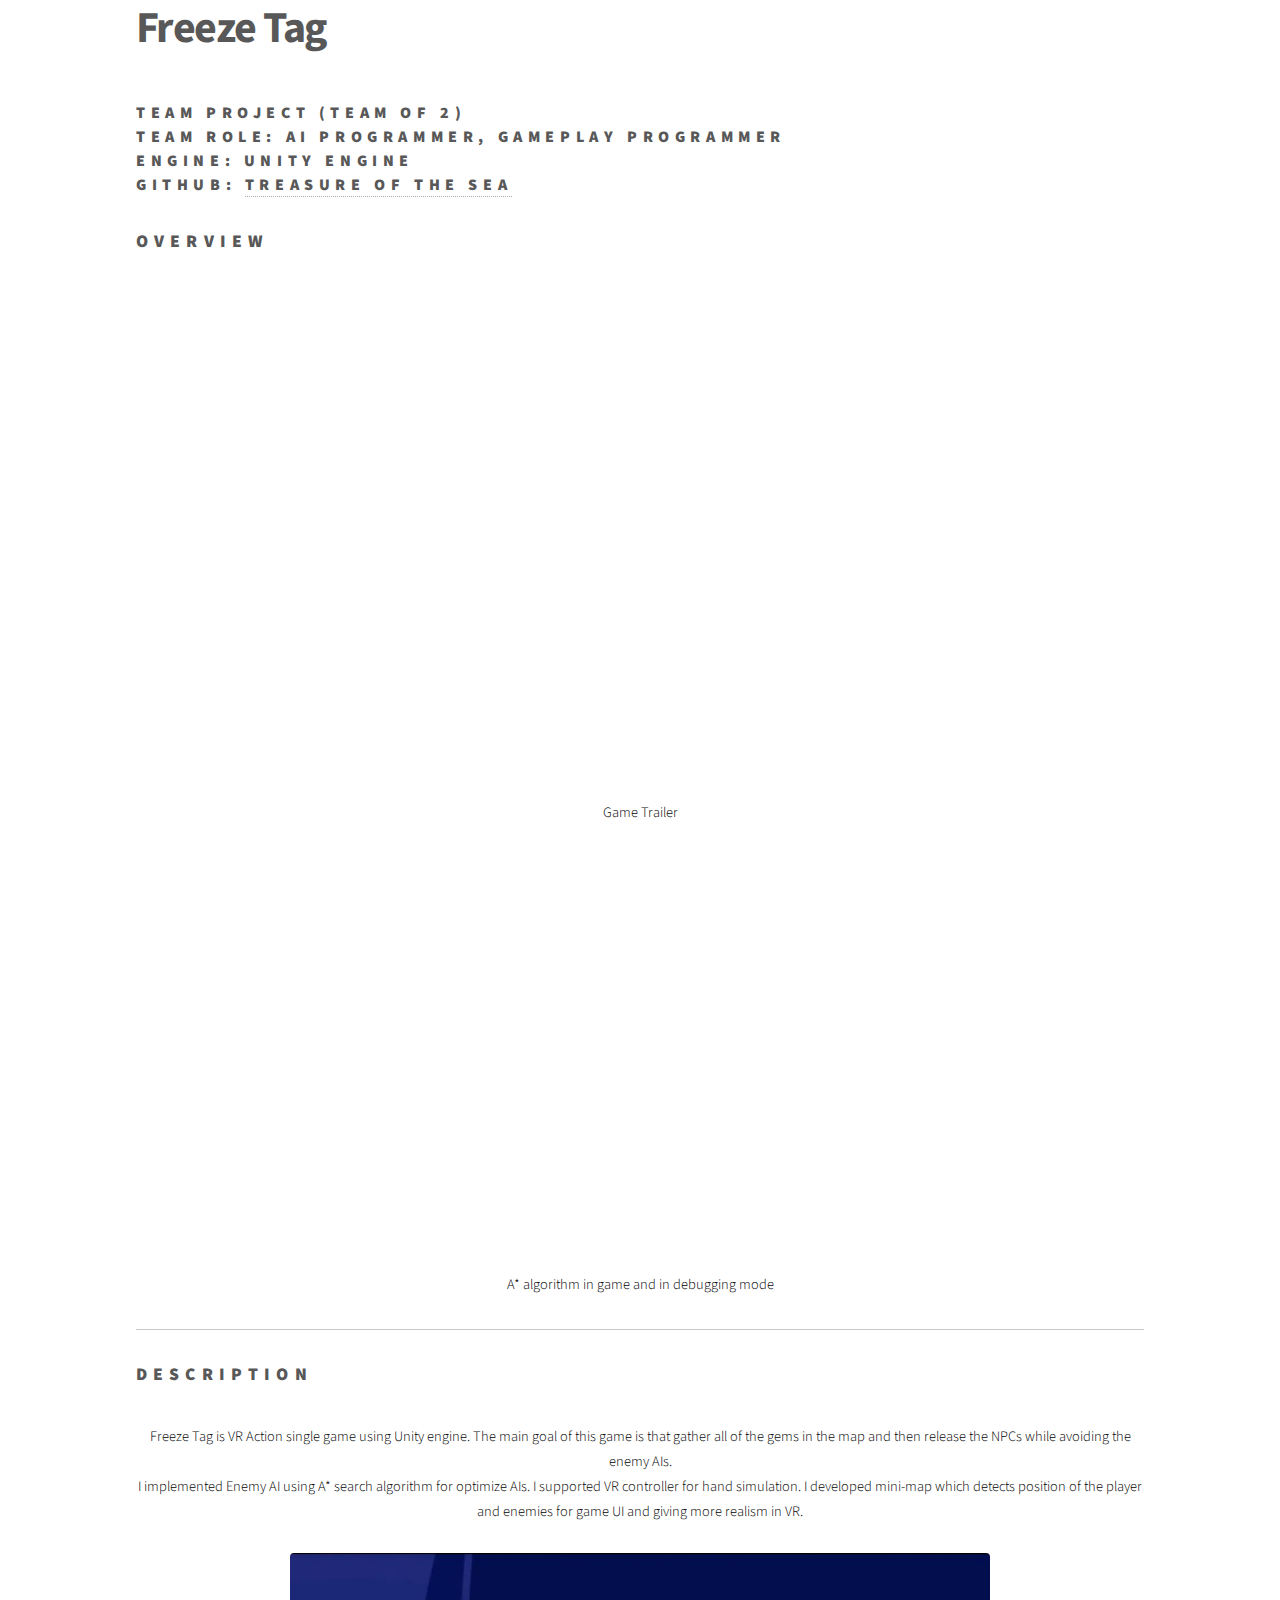
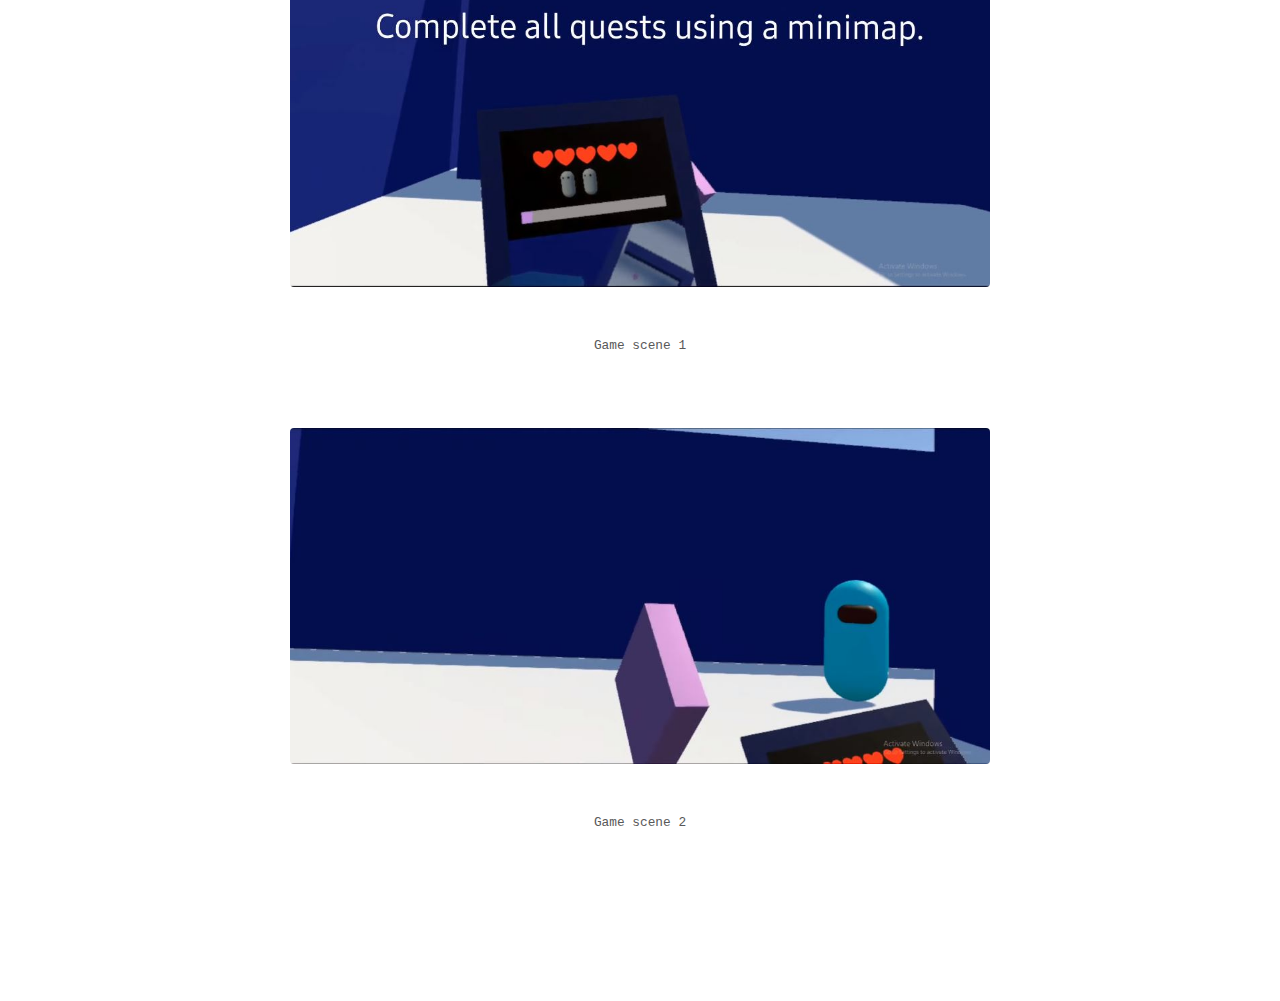
==== commit b1895277: "update freeze tag video" ====
--- a/freeze_tag.html
+++ b/freeze_tag.html
@@ -17,13 +17,17 @@
 							<h1>Freeze Tag</h1>
                             <h3>Team Project (Team of 2)<br>
 								Team role: AI programmer,  Gameplay programmer<br>
-                                Engine: Unity Engine</h3>
+                                Engine: Unity Engine<br>
+								Github: <a href = "https://github.com/wonju-cho/FreezeTag">Treasure of the Sea</a></h3>
 
                             <h2>Overview</h2>
                             <div align="center">
                                 <iframe width="800" height="500" src="https://www.youtube.com/embed/WP4t_LqYApI" title="YouTube video player" frameborder="0" allow="accelerometer; autoplay; clipboard-write; encrypted-media; gyroscope; picture-in-picture; web-share" allowfullscreen></iframe>
                             </div>
-
+							<p style = "text-align: center; font-size:90%; color:black;">Game Trailer</p>
+                            <div align="center">
+                                <iframe width="728" height="409" src="https://www.youtube.com/embed/fPLJSwcw1Ik?si=RgmzGmbFjrowNQQ8" title="YouTube video player" frameborder="0" allow="accelerometer; autoplay; clipboard-write; encrypted-media; gyroscope; picture-in-picture; web-share" referrerpolicy="strict-origin-when-cross-origin" allowfullscreen></iframe></div>
+							<p style = "text-align: center; font-size:90%; color:black;">A* algorithm in game and in debugging mode</p>
                             <hr>
 
                             <h2>Description</h2>
